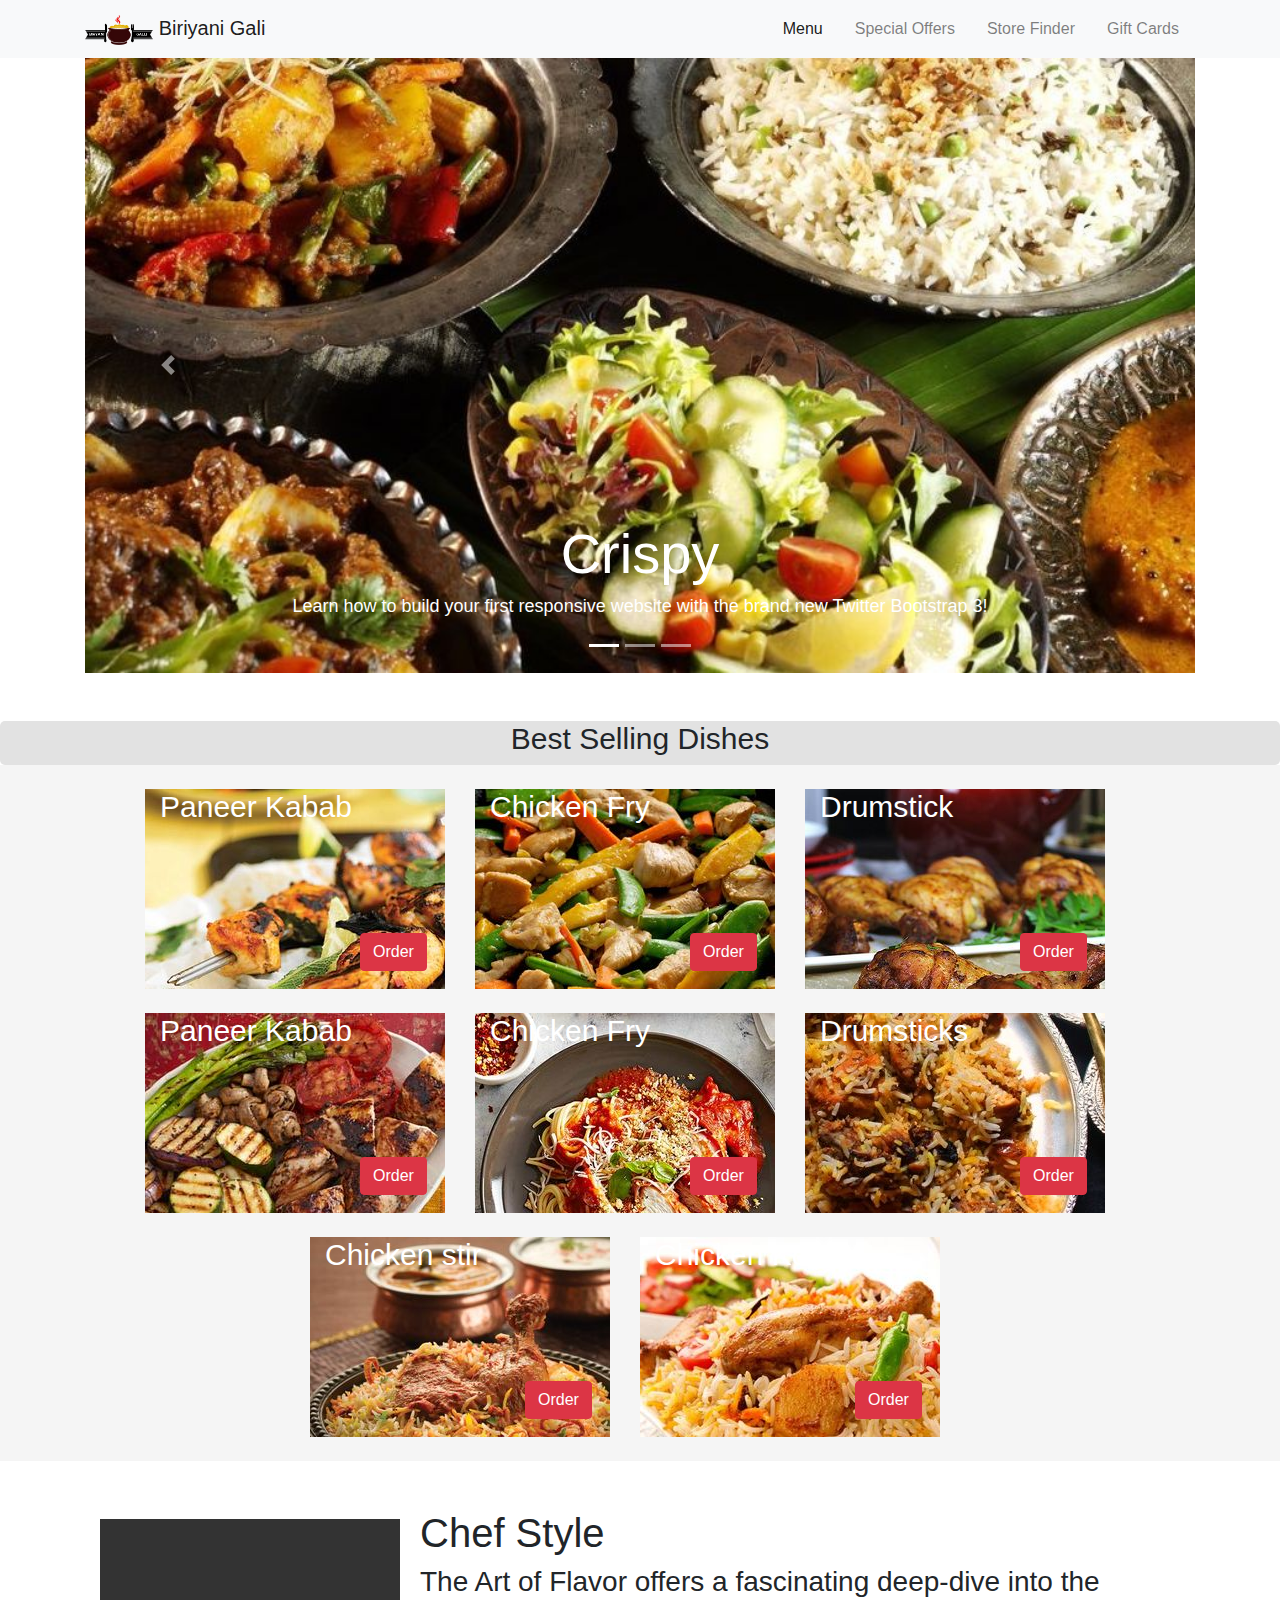
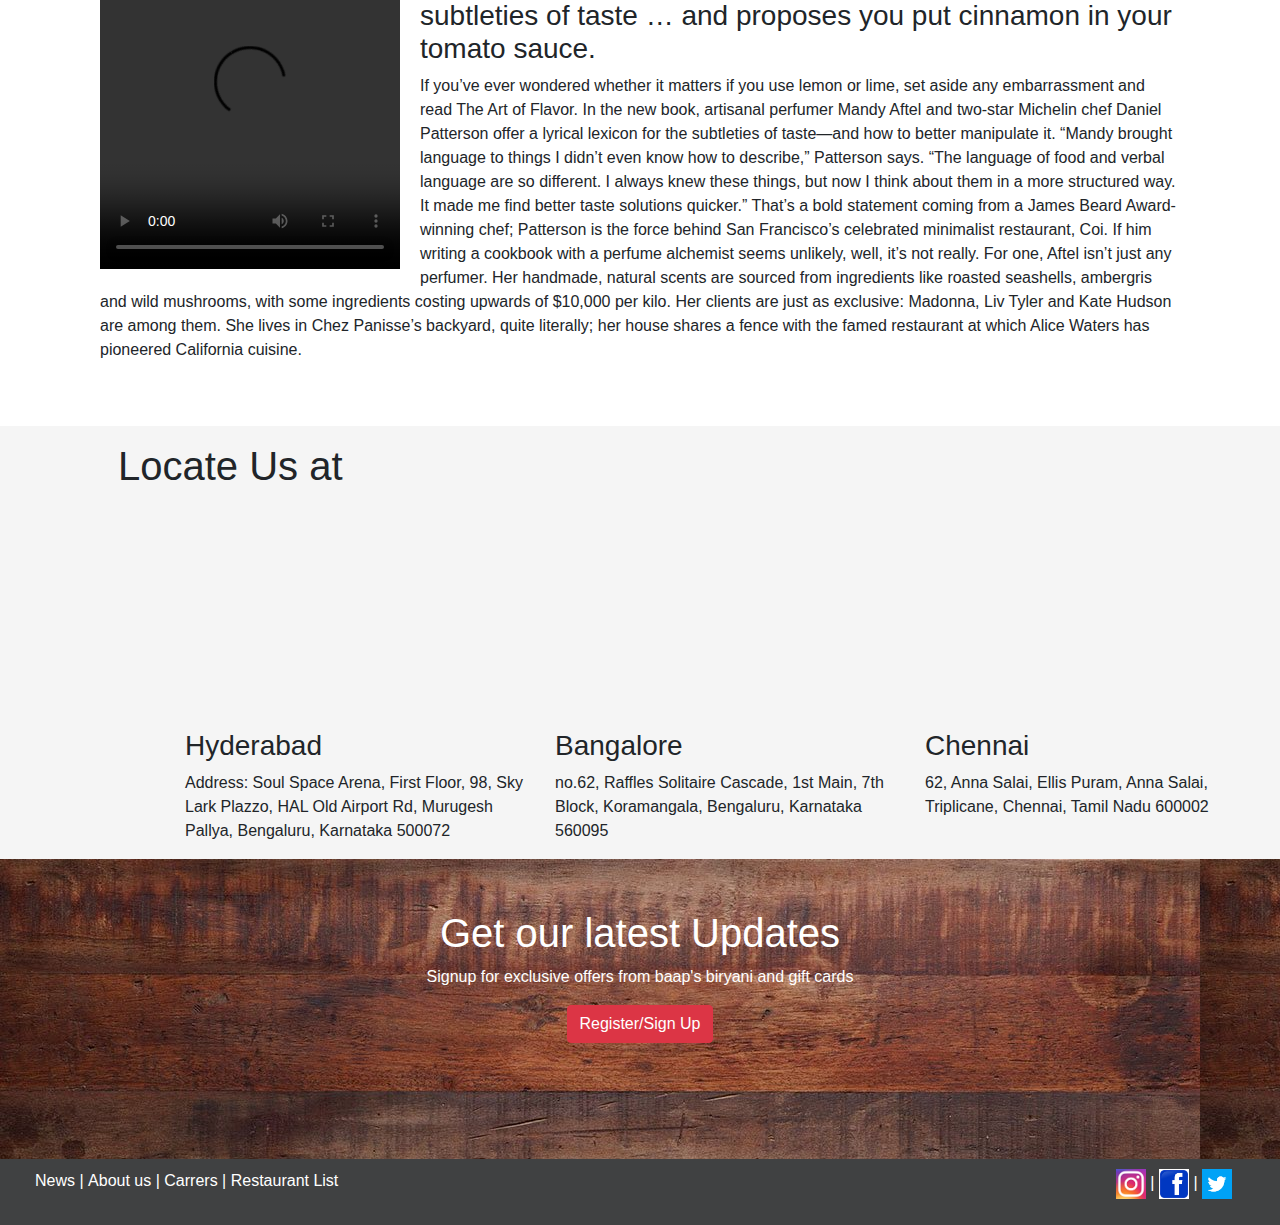
==== index.html @ 0a78ef5e "front-page-developed" ====
<!DOCTYPE html>
<html lang="en">

<head>
  <meta charset="UTF-8">
  <meta name="viewport" content="width=device-width, initial-scale=1.0">
  <meta http-equiv="X-UA-Compatible" content="ie=edge">
  <link rel="stylesheet" href="css/bootstrap.min.css">
  <link rel="stylesheet" href="css/style.css">

  <script src="JQuery/jquery-3.3.1.js"></script>
  <script src="js/bootstrap.min.js"></script>
  <script src="https://cdnjs.cloudflare.com/ajax/libs/popper.js/1.14.3/umd/popper.min.js" integrity="sha384-ZMP7rVo3mIykV+2+9J3UJ46jBk0WLaUAdn689aCwoqbBJiSnjAK/l8WvCWPIPm49"
    crossorigin="anonymous"></script>
  <title>Document</title>
</head>

<body>

  <nav class="navbar sticky-top bg-light navbar-expand-sm navbar-light ">
    <div class="container">

      <a href="/" class="navbar-brand">
        <img src="images/biriyanilogo.png" style="height:30px;"> Biriyani Gali
      </a>
      <button class="navbar-toggler" data-toggle="collapse" data-target="#navbarNav">
        <span class="navbar-toggler-icon"></span>
      </button>
      <div class="collapse navbar-collapse justify-content-end" id="navbarNav">
        <ul class="navbar-nav">
          <li class="nav-item mx-2">
            <a class="nav-link active" href="html/menu.html">Menu</a>
          </li>
          <li class="nav-item mx-2">
            <a class="nav-link" href="#">Special Offers</a>
          </li>
          <li class="nav-item mx-2">
            <a class="nav-link" href="#">Store Finder</a>
          </li>
          <li class="nav-item mx-2">
            <a class="nav-link" href="#">Gift Cards</a>
          </li>
        </ul>
      </div>
    </div>
  </nav>
  <div class="carousel slide container text-center" id="myCarousel" data-ride="carousel">

    <!-- Indicators -->
    <ol class="carousel-indicators">
      <li class="active" data-slide-to="0" data-target="#myCarousel"></li>
      <li data-slide-to="1" data-target="#myCarousel"></li>
      <li data-slide-to="2" data-target="#myCarousel"></li>
    </ol>

    <!-- Wrapper for slides -->
    <div class="carousel-inner">
      <div class="carousel-item active" id="slide1">
        <img src="images/900x500/sidedish (1).jpeg" style="margin:auto;width:100%" />
        <div class="carousel-caption">
          <h4 class="display-4">Crispy</h4>
          <p class="display-4">Learn how to build your first responsive website with the brand new Twitter Bootstrap 3!</p>
        </div>
        <!-- end carousel-caption-->
      </div>
      <!-- end item -->
      <div class="carousel-item" id="slide2">
        <img src="images/900x500/slide3.jpeg" style="margin:auto;width:100%" />
        <div class="carousel-caption">

          <h4 class="display-4">Juicy</h4>
          <p class="display-4">PSD to HTML5 &amp; CSS3 is a popular Udemy course that has helped thousands of aspiring web designers launch their
            web design career.</p>
        </div>
        <!-- end carousel-caption-->
      </div>
      <!-- end item -->

      <div class="carousel-item" id="slide3">
        <img src="images/900x500/taliNorth.jpeg" style="margin:auto;width:100%" />
        <div class="carousel-caption">

          <h4 class="display-4">Tasty</h4>
          <p class="display-4">Learn how to buy a perfect domain name and hosting package, and get your website live on the web with ease.</p>
        </div>
        <!-- end carousel-caption-->
      </div>

      <!-- end item -->
      <a class="carousel-control-prev" href="#myCarousel" data-slide="prev">
        <span class="carousel-control-prev-icon"></span>
      </a>
      <a class="carousel-control-next" href="#myCarousel" data-slide="next">
        <span class="carousel-control-next-icon"></span>
      </a>
    </div>
  </div>
  <!--END OF CAROUSEL-->
  <div class="row justify-content-center mt-lg-5 mt-md-5" style="border-radius:5px;" id="bestsellers">
    <h1 class="display-4">
      <strong>Best Selling Dishes</strong>
    </h1>
  </div>
  <div id="cookingplate">


    <div class="row justify-content-center" id="bestDishes">
      <div class="col-lg-3 col-md-3  mt-lg-4" id="bestdish1">
        <h2 class="display-4">
          <strong>Paneer Kabab</strong>
        </h2>
        <button class="btn btn-danger">Order</button>
      </div>
      <div class="col-lg-3 col-md-3 col-sm-12 mt-lg-4" id="bestdish2">
        <!-- <img src="images/kabab.jpg" style="height:300px;width:300px;"> -->
        <h2 class="display-4">
          <strong>Chicken Fry</strong>
        </h2>
        <button class="btn btn-danger">Order</button>
      </div>
      <div class="col-lg-3 col-md-3 col-sm-12 mt-lg-4" id="bestdish3">
        <!-- <img src="images/kabab.jpg" style="height:300px;width:300px;"> -->
        <h2 class="display-4">
          <strong>Drumstick</strong>
        </h2>
        <button class="btn btn-danger">Order</button>
      </div>
    </div>
    <div class="row justify-content-center" id="bestDishes">

      <div class="col-lg-3 col-md-3 col-sm-12 mt-lg-4" id="bestdish4">
        <!-- <img src="images/kabab.jpg" style="height:300px;width:300px;"> -->
        <!-- <img src="images/kabab.jpg" style="height:300px;width:300px;"> -->
        <h2 class="display-4">
          <strong>Paneer Kabab</strong>
        </h2>
        <button class="btn btn-danger">Order</button>
      </div>
      <div class="col-lg-3 col-md-3 col-sm-12 mt-lg-4" id="bestdish5">
        <!-- <img src="images/kabab.jpg" style="height:300px;width:300px;"> -->
        <h2 class="display-4">
          <strong>Chicken Fry</strong>
        </h2>
        <button class="btn btn-danger">Order</button>
      </div>
      <div class="col-lg-3 col-md-3 col-sm-12 mt-lg-4" id="bestdish6">
        <!-- <img src="images/kabab.jpg" style="height:300px;width:300px;"> -->
        <h2 class="display-4">
          <strong>Drumsticks</strong>
        </h2>
        <button class="btn btn-danger">Order</button>
      </div>
    </div>

    <div class="row justify-content-center " id="bestDishes">
      <div class="col-lg-3  col-md-3 col-sm-12 mt-lg-4 mb-lg-4" id="bestdish7">
        <h2 class="display-4">
          <strong>Chicken stir</strong>
        </h2>
        <button class="btn btn-danger">Order</button>
      </div>

      <div class="col-lg-3 col-md-3 col-sm-12 mt-lg-4 mb-4" id="bestdish8">
        <h2 class="display-4">
          <strong>Chicken Kofty</strong>
        </h2>
        <button class="btn btn-danger">Order</button>
      </div>
    </div>
  </div>
  </div>
  </div>
  <!--End of Bestsellers-->

  <div class="container mt-5 mb-5">
    <div class="row" id="video">
      <div class="col-12">
        <div id="video">
          <video src="videos/BBQ with Franklin_ The Brisket.mp4" loop mute controls style="margin-top:10px;margin-right:20px;height:350px;float:left;position: relative;"
          />
        </div>
        <div class="text-left">
          <h1>Chef Style</h1>
          <h3>The Art of Flavor offers a fascinating deep-dive into the subtleties of taste … and proposes you put cinnamon in your tomato sauce.</h3>
          <p>If you’ve ever wondered whether it matters if you use lemon or lime, set aside any embarrassment and read The Art of Flavor. In the new book, artisanal perfumer Mandy Aftel and two-star Michelin chef Daniel Patterson offer a lyrical lexicon for the subtleties of taste—and how to better manipulate it.

              “Mandy brought language to things I didn’t even know how to describe,” Patterson says. “The language of food and verbal language are so different. I always knew these things, but now I think about them in a more structured way. It made me find better taste solutions quicker.”
              
              That’s a bold statement coming from a James Beard Award-winning chef; Patterson is the force behind San Francisco’s celebrated minimalist restaurant, Coi. If him writing a cookbook with a perfume alchemist seems unlikely, well, it’s not really.
              For one, Aftel isn’t just any perfumer. Her handmade, natural scents are sourced from ingredients like roasted seashells, ambergris and wild mushrooms, with some ingredients costing upwards of $10,000 per kilo. Her clients are just as exclusive: Madonna, Liv Tyler and Kate Hudson are among them. She lives in Chez Panisse’s backyard, quite literally; her house shares a fence with the famed restaurant at which Alice Waters has pioneered California cuisine.
            </p>
        </div>
      </div>
    </div>

  </div>
  <!-- End of Video element-->
  <div class="row pt-3" id="maps">
    <div class="container pl-5 mb-2">
      <h1>Locate Us at </h1>
    </div>
    <div class="mb-2 container">
      <div class="col-12">
        <div class="mapouter mb-2">
          <div class="gmap_canvas pl-2">
            <iframe height="200" width="100%" id="gmap_canvas" src="https://maps.google.com/maps?q=biryani%20house&t=&z=13&ie=UTF8&iwloc=&output=embed"
              frameborder="0" scrolling="no" marginheight="0" marginwidth="0"></iframe>
          </div>
          <style>
            .mapouter {
              /* text-align: right;
              height: 200px;
              width: 200px; */
            }

            .gmap_canvas {
              overflow: hidden;
              background: none !important;
              /* height: 300px;
              width: 300px; */
            }
          </style>

        </div>

      </div>
    </div>
  </div>
  <div class="row" id="address">
    <div class="col-lg-4 col-md-4 col-sm-12">
      <h3>Hyderabad</h3>
      <p>Address: Soul Space Arena, First Floor, 98, Sky Lark Plazzo, HAL Old Airport Rd, Murugesh Pallya, Bengaluru, Karnataka
        500072
      </p>
    </div>
    <div class="col-lg-4 col-md-4 col-sm-12">
      <h3>Bangalore</h3>
      <p>no.62, Raffles Solitaire Cascade, 1st Main, 7th Block, Koramangala, Bengaluru, Karnataka 560095
      </p>
    </div>
    <div class="col-lg-4 col-md-4 col-sm-12">
      <h3>Chennai</h3>
      <p>62, Anna Salai, Ellis Puram, Anna Salai, Triplicane, Chennai, Tamil Nadu 600002
      </p>
    </div>
  </div>
  <!--End of maps-->
  <div class="row">
    <div class="col-sm-12 text-center" id="signup">
      <h1>Get our latest Updates</h1>
      <p>Signup for exclusive offers from baap's biryani and gift cards</p>
      <button class="btn btn-danger">Register/Sign Up</button>
    </div>
  </div>
  <div class="footer" id="footer">
    <div class="row">
      <div class="col-6">
        <ul id="list">
          <li>News</li>
          <li>About us</li>
          <li>Carrers</li>
          <li>Restaurant List</li>
        </ul>
      </div>
      <div class="col-6 text-right pr-5">
        <ul id="list-icon">
          <li>

            <a href="#">
              <img src="images/instaicon.jpg" style="width:30px;height:30px;" />
            </a>
          </li>
          <li>

            <a href="#">
              <img src="images/fbicon.png" style="width:30px;height:30px;" />
            </a>
          </li>
          <li>

            <a href="#">
              <img src="images/twittericon.png" style="width:30px;height:30px;" />
            </a>
          </li>
        </ul>
      </div>
    </div>
  </div>

</body>

</html>
---- css/style.css ----
#searchInput{
    width: 200px;
}
.body{
    margin: 0px;
}
.nav{
    height:100px;
}
#maps{
    background-color: whitesmoke;
}
#bestdish1,#bestdish2,#bestdish3,#bestdish4,#bestdish5,#bestdish6,#bestdish7,#bestdish8{
    width:200px;
    height:200px;
    background-repeat: no-repeat;
    color: white;
    margin-right:10px;
    /* margin-top:40px; */
    min-width:200px;
}

#slide1 p, #slide2 p, #slide3 p{
    font-size:18px;
}
#bestdish1{
background-image: url(../images/300x300/kabab.jpeg);
}
#bestdish2{
    background-image: url(../images/300x300/chickenstri.jpeg);
}
#bestdish3{
    background-image: url(../images/300x300/drumsticks.jpeg);
  
}
#bestdish4{
    background-image: url(../images/300x300/kraftrecipe.jpeg);
    
    
}
#bestdish5{
   background-image: url(../images/300x300/chickenpiece.jpeg);
  
}
#bestdish6{
    background-image: url(../images/300x300/chickendum.jpeg);
}
#bestdish7{
    background-image: url(../images/300x300/chickenmughulai.jpeg);
}
#bestdish8{
    background-image: url(../images/300x300/biryani.jpeg);
}
#cookingplate{
    /* background-image: url(../images/cookingplate.jpg); */
background-color: whitesmoke;
}
#cookingplate h2{
    font-size: 30px;
    
}
#cookingplate button{
    margin-top:100px;
    margin-left:200px;
}
/* .navbar{
    background-image:url(../images/Darkwoodbg.jpg);
} */
#bestsellers{
    background:rgb(226, 226, 226);
    /* background-image:url(../images/Darkwoodbg.jpg); */
}
#bestsellers h1{

    font-size: 30px;
}
.row{
    margin-right:0px;
    margin-left:0px;
}
#signup{
    background-image: url(../images/Darkwoodbg.jpg);
    min-height: 300px;
    padding: 50px 0;
    color: white;
}
#footer{
    background: rgb(64, 65, 66);
}
#footer ul{
    
    padding: 10px 0;
    
}
#footer ul li{
    
    display: inline;
    color: white;
}
#footer ul li:nth-child(1){
     margin-left: 20px; 
   
}

#footer ul li:after{
    content: "   |";
}
#footer ul li:last-child:after{
    content: "";
}

#footer-icons ul li{
    display:inline;
}
#address{
    padding-left: 170px;
    background-color: whitesmoke;
    
}
@media (max-width: 768px){
    #cookingplate button{
        margin-top:100px;
        margin-left:100px;
    }
    #cookingplate h2{
        font-size: 20px;
    }
    #bestdish1,#bestdish2,#bestdish3,#bestdish4,#bestdish5,#bestdish6,#bestdish7,#bestdish8{
        margin-bottom:10px;
    }
    #address{
        padding-left: 50px;
        background-color: whitesmoke;       
    }   
}    
@media(max-width: 320px)
{
   video{
       width: 280px;
       
       margin-right:0px;
   }
   #maps{
       margin-left: -20px;
   }
   #video{
    margin-left:-10px;
   } 
   #address{
       margin-left:-20px;
   }
   #address{
    padding-left: 30px;
    background-color: whitesmoke;       
    } 
    #myCarousel h4
    {
        font-size: 20px;
    } 
    #myCarousel p{
        font-size:10px;
    }
   #bestsellers{
       margin-top:10px;   
   }
   #bestsellers h1{
       font-size: 25px;
   }
   #bestdish1{
       margin-top:10px;
   }   
 #bestdish1,#bestdish2,#bestdish3,#bestdish4,#bestdish5,#bestdish6,#bestdish7,#bestdish8{
     width:100%;
 }
 #cookingplate button{
    margin-top:120px;
    margin-left:200px;
}

h4{
    font-size:15px;
}
h2{
    font-size:20px;
}
h1{
    font-size: 25px;
}
p{
    font-size:10px;
}
 #signup h1,#singup p{
     margin-top:50px;
 } 
 .footer ul li{
    font-size: 10px;
}
#list-icon li a img{
    height:10px;
    width:10px;
}
}

/* }
@media (min-width: 400px){
    #bestdish1,#bestdish2,#bestdish3,#bestdish4,#bestdish5{
   
        margin:0px auto;
        height:250px;
    
        color: white;
        min-width:300px;
        padding:0;
    }
    #bestdish1{
        background-image: url(../images/300x300/kabab.jpeg);
        background-size: cover;    
    }
        #bestdish2{
            background-image: url(../images/300x300/chickenstri.jpeg);
            background-repeat: no-repeat;
            background-size: 100%;
        }
        #bestdish3{
            background-image: url(../images/300x300/drumsticks.jpeg);
            background-size: 100%;
        }
        #bestdish4{
            background-image: url(../images/300x300/kraftrecipe.jpeg);
            background-size: 100%;
            text-align:left;            
        }
        #bestdish5{
           background-image: url(../images/300x300/chickenpiece.jpeg);
           background-size: 100%;
           text-align:left;
        }
}
@media(min-width:200px){
    .carousel-caption h4{
        font-size: 20px;
    }
    .carousel-caption p{
        font-size: 10px;
    }
    #cookingplate h2{
        font-size: 30px;
    }

    
}
@media(min-width: 700px){
    
    #bestdish1,#bestdish2,#bestdish3,#bestdish4,#bestdish5{
   
        margin:0px auto;
        height:250px;
  
        color: white;
        width: 700px;
        min-width:300px;
    }
    #bestdish1{
        background-image: url(../images/550x300/kabab.jpeg);
        background-size: 100%;    
    }
        #bestdish2{
            background-image: url(../images/550x300/chickenstri.jpeg);
            background-repeat: no-repeat;
            background-size: 100%;
        }
        #bestdish3{
            background-image: url(../images/550x300/drumsticks.jpeg);
            background-size: 100%;
        }
        #bestdish4{
            background-image: url(../images/550x300/kraftrecipe.jpeg);
            background-size: 100%;
            
        }
        #bestdish5{
           background-image: url(../images/550x300/chickenpiece.jpeg);
           background-size: 100%;
        }
        .carousel-caption h4{
            font-size: 70px;
        }
        .carousel-caption p{
            font-size: 30px;
        }
        #cookingplate h2{
            font-size: 50px;
        }
    }
@media (min-width:900px){
    
    #bestdish1,#bestdish2,#bestdish3,#bestdish4,#bestdish5{
 
        margin:0px auto;
        height:250px;
 
        color: white;
        width: 300px;
        min-width:300px;
    }
    #bestdish1{
        background-image: url(../images/300x300/kabab.jpeg);
        
    }
        #bestdish2{
            background-image: url(../images/300x300/chickenstri.jpeg);
            background-repeat: no-repeat;
        }
        #bestdish3{
            background-image: url(../images/300x300/drumsticks.jpeg);
        }
        #bestdish4{
            background-image: url(../images/300x300/kraftrecipe.jpeg);
            border-radius: 25px;  
        }
        #bestdish5{
           background-image: url(../images/300x300/chickenpiece.jpeg);
           
        }
        #cookingplate h2{
            font-size: 60px;
        }
} */
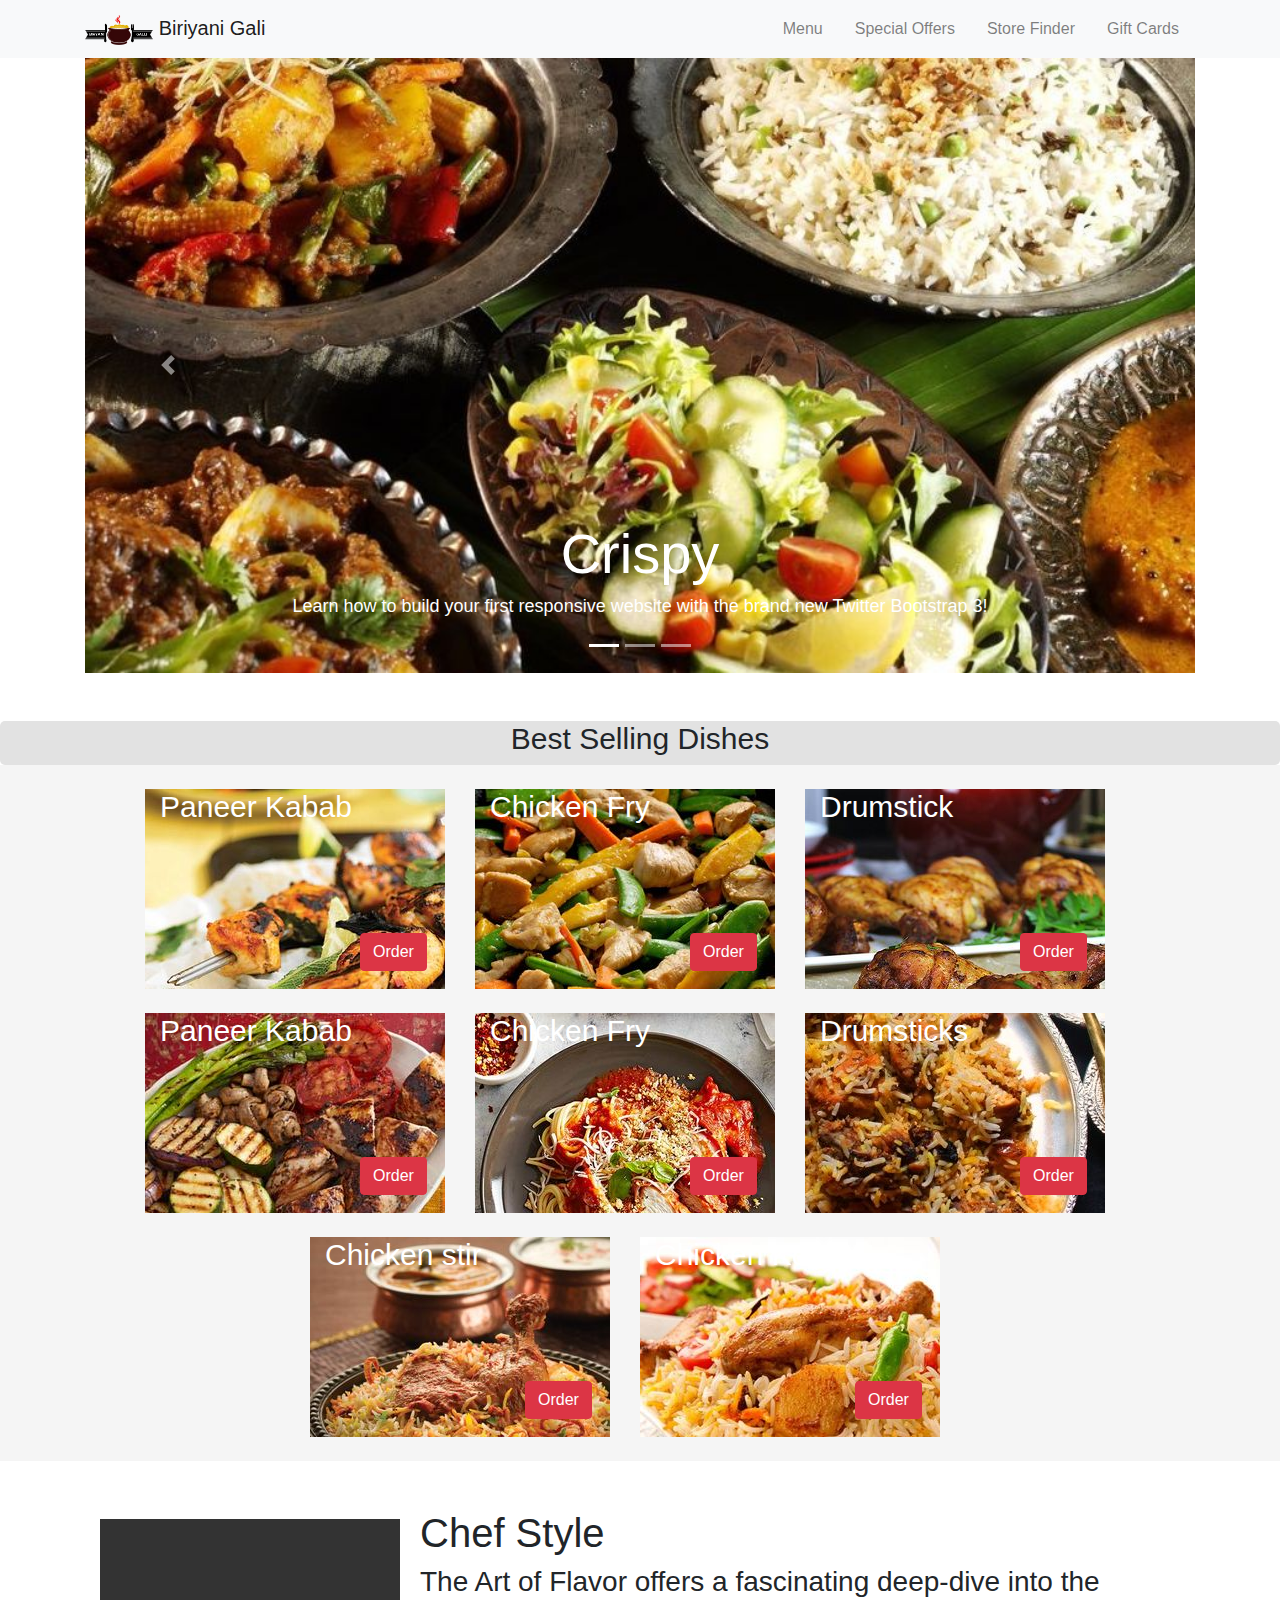
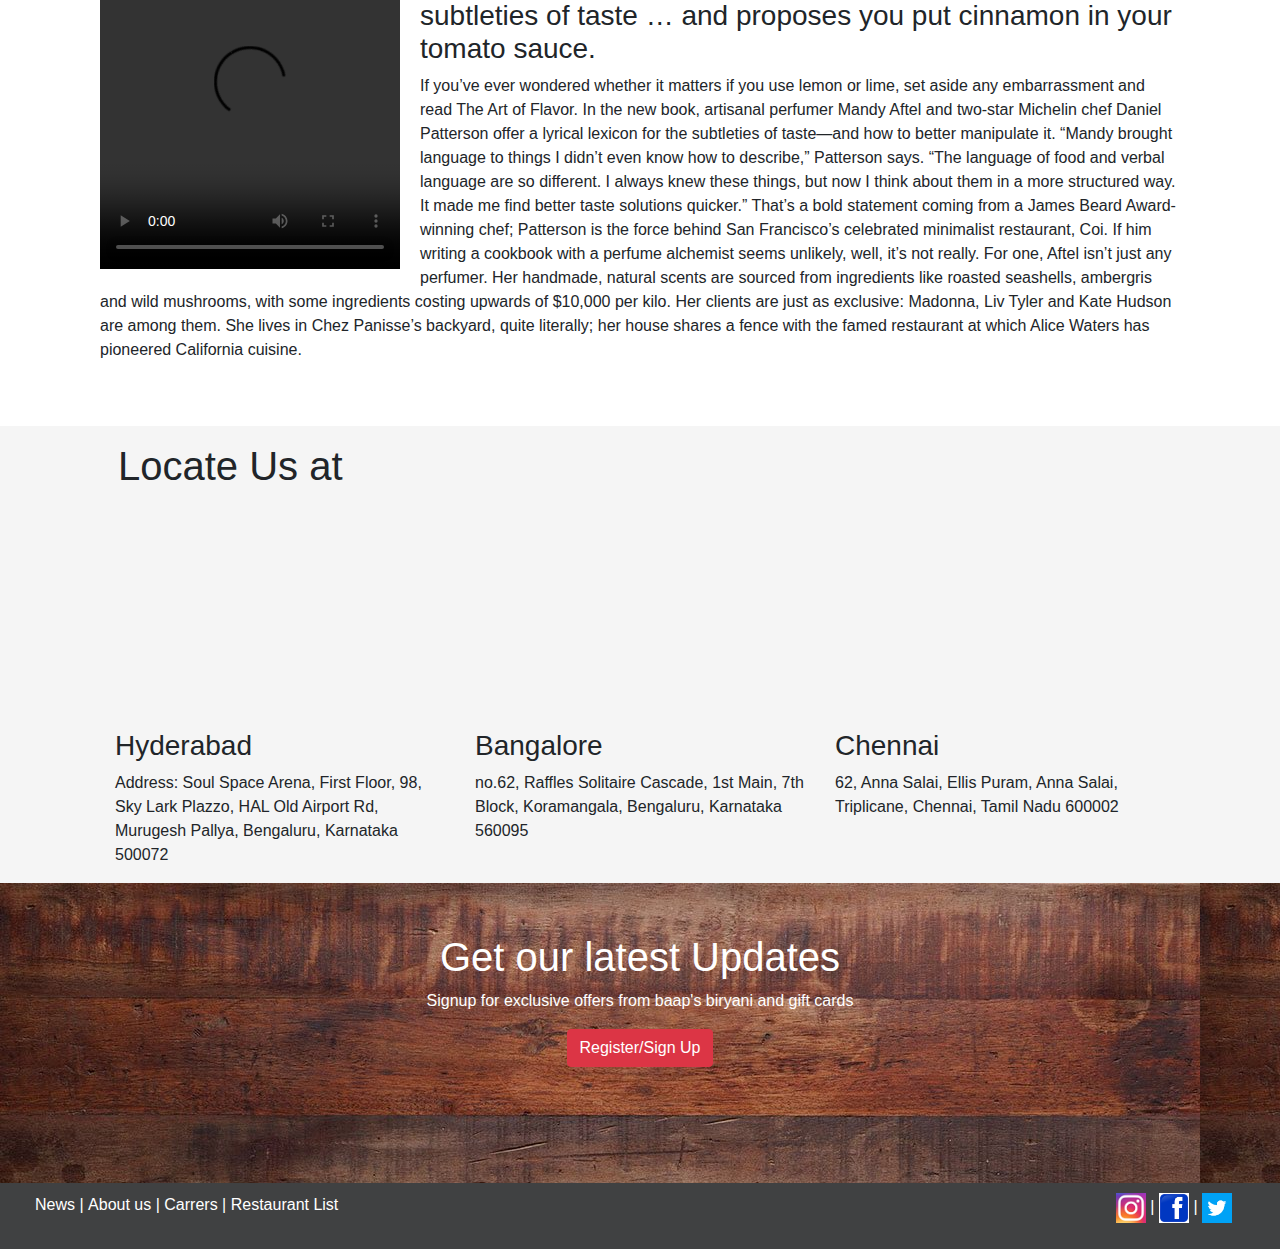
==== commit 13982ef3: "Added dialog boxes" ====
--- a/index.html
+++ b/index.html
@@ -29,7 +29,7 @@
       <div class="collapse navbar-collapse justify-content-end" id="navbarNav">
         <ul class="navbar-nav">
           <li class="nav-item mx-2">
-            <a class="nav-link active" href="html/menu.html">Menu</a>
+            <a class="nav-link" href="html/menu.html">Menu</a>
           </li>
           <li class="nav-item mx-2">
             <a class="nav-link" href="#">Special Offers</a>
@@ -109,21 +109,21 @@
         <h2 class="display-4">
           <strong>Paneer Kabab</strong>
         </h2>
-        <button class="btn btn-danger">Order</button>
+        <button data-toggle="modal" data-target="#order" class="btn btn-danger">Order</button>
       </div>
       <div class="col-lg-3 col-md-3 col-sm-12 mt-lg-4" id="bestdish2">
         <!-- <img src="images/kabab.jpg" style="height:300px;width:300px;"> -->
         <h2 class="display-4">
           <strong>Chicken Fry</strong>
         </h2>
-        <button class="btn btn-danger">Order</button>
+        <button data-toggle="modal" data-target="#order" class="btn btn-danger">Order</button>
       </div>
       <div class="col-lg-3 col-md-3 col-sm-12 mt-lg-4" id="bestdish3">
         <!-- <img src="images/kabab.jpg" style="height:300px;width:300px;"> -->
         <h2 class="display-4">
           <strong>Drumstick</strong>
         </h2>
-        <button class="btn btn-danger">Order</button>
+        <button data-toggle="modal" data-target="#order" class="btn btn-danger">Order</button>
       </div>
     </div>
     <div class="row justify-content-center" id="bestDishes">
@@ -134,21 +134,21 @@
         <h2 class="display-4">
           <strong>Paneer Kabab</strong>
         </h2>
-        <button class="btn btn-danger">Order</button>
+        <button data-toggle="modal" data-target="#order" class="btn btn-danger">Order</button>
       </div>
       <div class="col-lg-3 col-md-3 col-sm-12 mt-lg-4" id="bestdish5">
         <!-- <img src="images/kabab.jpg" style="height:300px;width:300px;"> -->
         <h2 class="display-4">
           <strong>Chicken Fry</strong>
         </h2>
-        <button class="btn btn-danger">Order</button>
+        <button data-toggle="modal" data-target="#order" class="btn btn-danger">Order</button>
       </div>
       <div class="col-lg-3 col-md-3 col-sm-12 mt-lg-4" id="bestdish6">
         <!-- <img src="images/kabab.jpg" style="height:300px;width:300px;"> -->
         <h2 class="display-4">
           <strong>Drumsticks</strong>
         </h2>
-        <button class="btn btn-danger">Order</button>
+        <button data-toggle="modal" data-target="#order" class="btn btn-danger">Order</button>
       </div>
     </div>
 
@@ -157,21 +157,84 @@
         <h2 class="display-4">
           <strong>Chicken stir</strong>
         </h2>
-        <button class="btn btn-danger">Order</button>
+        <button data-toggle="modal" data-target="#order" class="btn btn-danger">Order</button>
       </div>
 
       <div class="col-lg-3 col-md-3 col-sm-12 mt-lg-4 mb-4" id="bestdish8">
         <h2 class="display-4">
           <strong>Chicken Kofty</strong>
         </h2>
-        <button class="btn btn-danger">Order</button>
+        <button data-toggle="modal" data-target="#order" class="btn btn-danger">Order</button>
       </div>
     </div>
   </div>
   </div>
   </div>
   <!--End of Bestsellers-->
-
+  <div class="modal" id="order">
+    <div class="modal-dialog">
+      <div class="modal-content">
+
+        <div class="modal-header" style="background-color:whitesmoke">
+          <h4 class="modal-title">Order Online</h4>
+          <button class="close" type="button" data-dismiss="modal">&times;</button>
+        </div>
+        <div class="modal-body">
+          <form>
+            <div class="form-group">
+              <label for="firstname"> Name:</label>
+              <input type="text" class="form-control" id="firstname">
+            </div>
+            <div class="form-group">
+              <label for="email">E-mail</label>
+              <input type="email" class="form-control" id="email">
+            </div>
+            <div class="form-group">
+              <label for="contact">Contact</label>
+              <input type="text" class="form-control" id="contact">
+            </div>
+            <div class="form-group">
+              <label for="Address">Address</label>
+              <textarea class="form-control" rows="5" id="Address"></textarea>
+            </div>
+            <div class="form-group">
+              <label for="Item">Item</label>
+              <select class="form-control" id="item">
+                <option>Paneer Kabab</option>
+                <option>Chicken Drumsticks</option>
+                <option>Chicken Fry</option>
+                <option>Chicken Stir</option>
+                <option>Dum Biriyani</option>
+                <option>Chicken Moghulai</option>
+              </select>
+
+            </div>
+            <div class="form-group">
+              <label for="Quantity">Quantity</label>
+              <input type="number" class="form-control" id="Quantity">
+            </div>
+            <p>Payment shall be done through COD!!!</p>
+          </form>
+        </div>
+        <div class="modal-footer" style="background-color:whitesmoke">
+          <button type="button" class="btn btn-success" data-toggle="modal" data-target="#order-success-placed" data-dismiss="modal">place order</button>
+          <button type="button" class="btn btn-danger" data-dismiss="modal">cancel</button>
+        </div>
+      </div>
+    </div>
+  </div>
+  <div class="modal" id="order-success-placed">
+    <div class="modal-dialog">
+      <div class="modal-content">
+        <div class="modal-body">
+          <h3 class="display-4">Order Successfully Placed</h3>
+        </div>
+        <div class="modal-footer">
+          <button type="button" class="btn btn-danger" data-dismiss="modal">close</button>
+        </div>
+      </div>
+    </div>
+  </div>
   <div class="container mt-5 mb-5">
     <div class="row" id="video">
       <div class="col-12">
@@ -181,14 +244,21 @@
         </div>
         <div class="text-left">
           <h1>Chef Style</h1>
-          <h3>The Art of Flavor offers a fascinating deep-dive into the subtleties of taste … and proposes you put cinnamon in your tomato sauce.</h3>
-          <p>If you’ve ever wondered whether it matters if you use lemon or lime, set aside any embarrassment and read The Art of Flavor. In the new book, artisanal perfumer Mandy Aftel and two-star Michelin chef Daniel Patterson offer a lyrical lexicon for the subtleties of taste—and how to better manipulate it.
-
-              “Mandy brought language to things I didn’t even know how to describe,” Patterson says. “The language of food and verbal language are so different. I always knew these things, but now I think about them in a more structured way. It made me find better taste solutions quicker.”
-              
-              That’s a bold statement coming from a James Beard Award-winning chef; Patterson is the force behind San Francisco’s celebrated minimalist restaurant, Coi. If him writing a cookbook with a perfume alchemist seems unlikely, well, it’s not really.
-              For one, Aftel isn’t just any perfumer. Her handmade, natural scents are sourced from ingredients like roasted seashells, ambergris and wild mushrooms, with some ingredients costing upwards of $10,000 per kilo. Her clients are just as exclusive: Madonna, Liv Tyler and Kate Hudson are among them. She lives in Chez Panisse’s backyard, quite literally; her house shares a fence with the famed restaurant at which Alice Waters has pioneered California cuisine.
-            </p>
+          <h3>The Art of Flavor offers a fascinating deep-dive into the subtleties of taste … and proposes you put cinnamon in
+            your tomato sauce.</h3>
+          <p>If you’ve ever wondered whether it matters if you use lemon or lime, set aside any embarrassment and read The Art
+            of Flavor. In the new book, artisanal perfumer Mandy Aftel and two-star Michelin chef Daniel Patterson offer
+            a lyrical lexicon for the subtleties of taste—and how to better manipulate it. “Mandy brought language to things
+            I didn’t even know how to describe,” Patterson says. “The language of food and verbal language are so different.
+            I always knew these things, but now I think about them in a more structured way. It made me find better taste
+            solutions quicker.” That’s a bold statement coming from a James Beard Award-winning chef; Patterson is the force
+            behind San Francisco’s celebrated minimalist restaurant, Coi. If him writing a cookbook with a perfume alchemist
+            seems unlikely, well, it’s not really. For one, Aftel isn’t just any perfumer. Her handmade, natural scents are
+            sourced from ingredients like roasted seashells, ambergris and wild mushrooms, with some ingredients costing
+            upwards of $10,000 per kilo. Her clients are just as exclusive: Madonna, Liv Tyler and Kate Hudson are among
+            them. She lives in Chez Panisse’s backyard, quite literally; her house shares a fence with the famed restaurant
+            at which Alice Waters has pioneered California cuisine.
+          </p>
         </div>
       </div>
     </div>
@@ -249,7 +319,58 @@
     <div class="col-sm-12 text-center" id="signup">
       <h1>Get our latest Updates</h1>
       <p>Signup for exclusive offers from baap's biryani and gift cards</p>
-      <button class="btn btn-danger">Register/Sign Up</button>
+      <button data-toggle="modal" type="button" data-target="#register" class="btn btn-danger">Register/Sign Up</button>
+    </div>
+  </div>
+  <div class="modal" id="register">
+    <div class="modal-dialog">
+      <div class="modal-content">
+
+        <div class="modal-header" style="background-color:whitesmoke">
+          <h4 class="modal-title">Register</h4>
+          <button class="close" type="button" data-dismiss="modal">&times;</button>
+        </div>
+        <div class="modal-body">
+          <form>
+            <div class="form-group">
+              <label for="firstname">First Name:</label>
+              <input type="text" class="form-control" id="firstname">
+            </div>
+            <div class="form-group">
+              <label for="lastname">Last Name:</label>
+              <input type="text" class="form-control" id="lastname">
+            </div>
+            <div class="form-group">
+              <label for="email">E-mail</label>
+              <input type="email" class="form-control" id="email">
+            </div>
+            <div class="form-group">
+              <label for="contact">Contact</label>
+              <input type="text" class="form-control" id="contact">
+            </div>
+            <div class="form-group">
+              <label for="Address">Address</label>
+              <textarea class="form-control" rows="5" id="Address"></textarea>
+            </div>
+          </form>
+        </div>
+        <div class="modal-footer" style="background-color:whitesmoke">
+          <button type="button" data-toggle="modal" data-target="#register-success" data-dismiss="modal" class="btn btn-success">submit</button>
+          <button type="button" class="btn btn-danger" data-dismiss="modal">cancel</button>
+        </div>
+      </div>
+    </div>
+  </div>
+  <div class="modal" id="register-success">
+    <div class="modal-dialog">
+      <div class="modal-content">
+        <div class="modal-body">
+          <h4 class="display-4">Successfully Registered</h4>
+        </div>
+        <div class="modal-footer" style="background-color:whitesmoke">
+          <button class="btn btn-success" type="button" data-dismiss="modal">close</button>
+        </div>
+      </div>
     </div>
   </div>
   <div class="footer" id="footer">
--- a/css/style.css
+++ b/css/style.css
@@ -113,7 +113,8 @@
     display:inline;
 }
 #address{
-    padding-left: 170px;
+    padding-left: 100px;
+    padding-right: 100px;
     background-color: whitesmoke;
     
 }
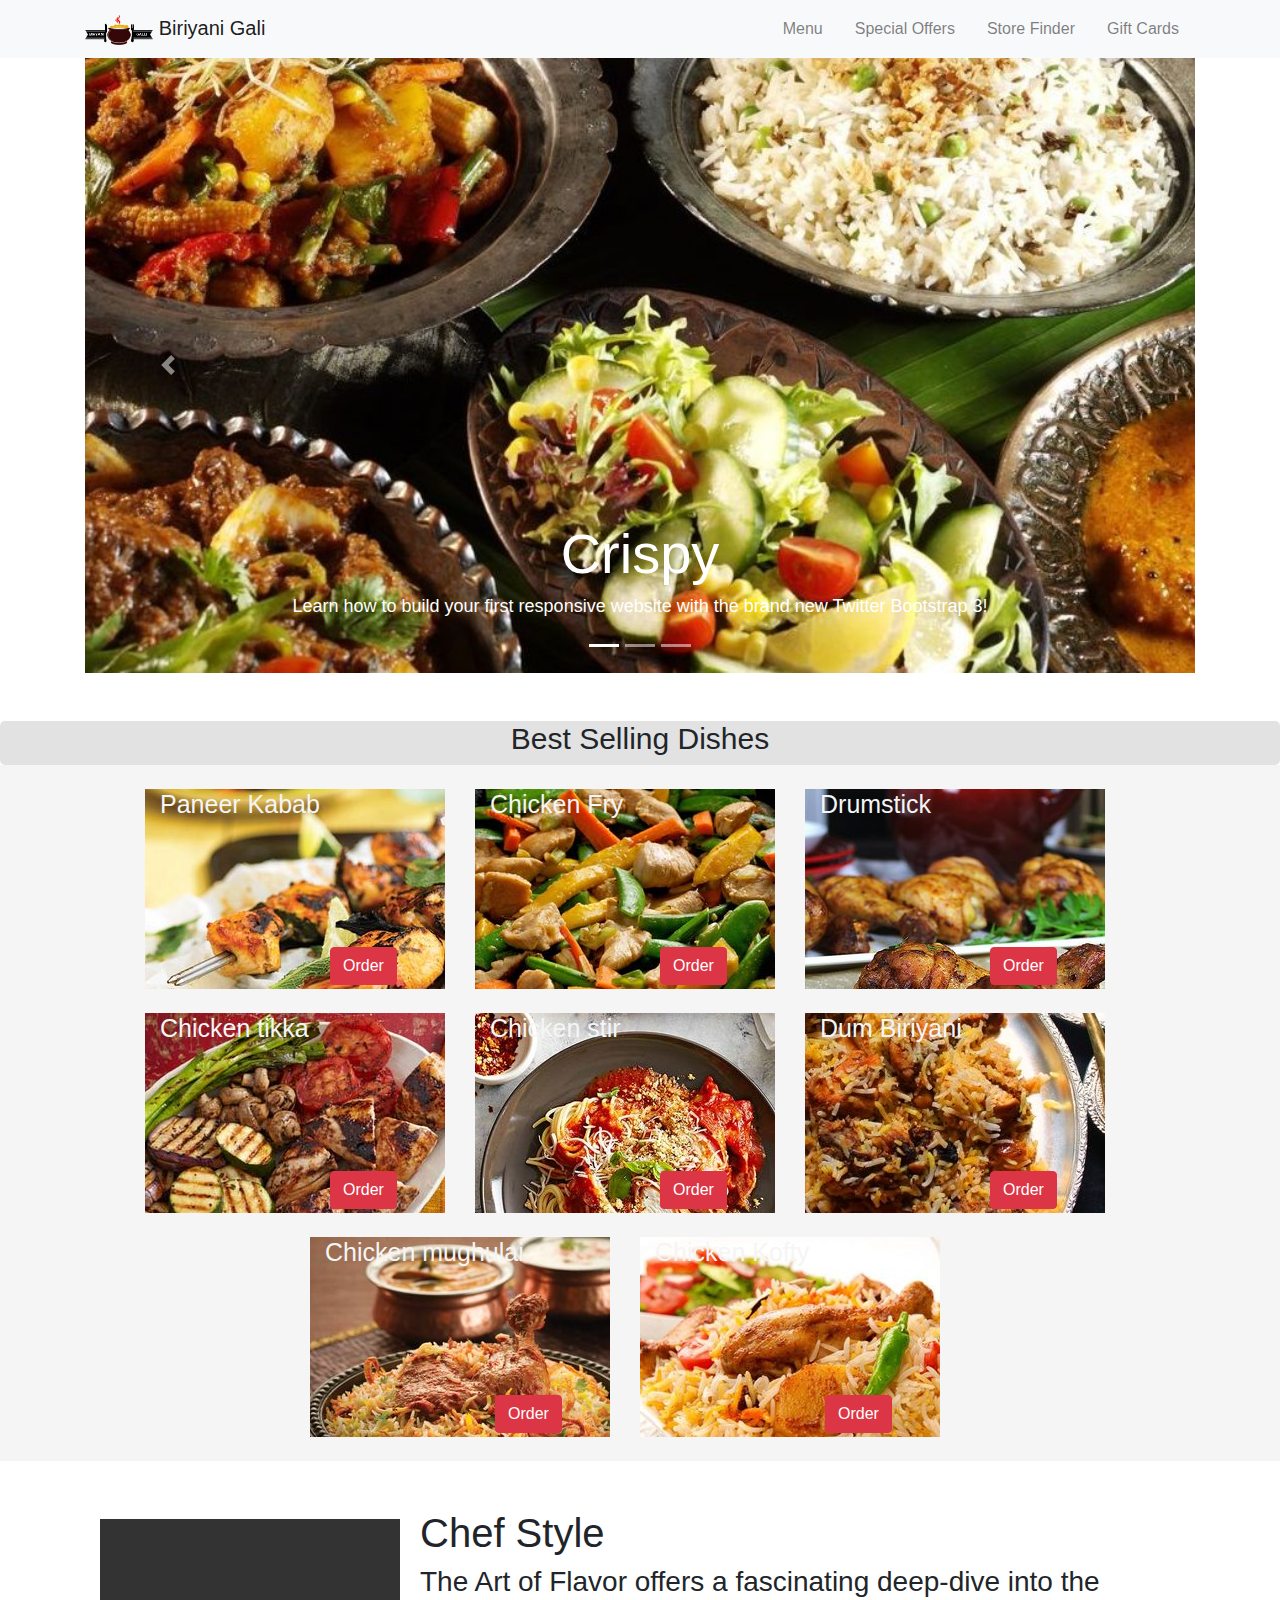
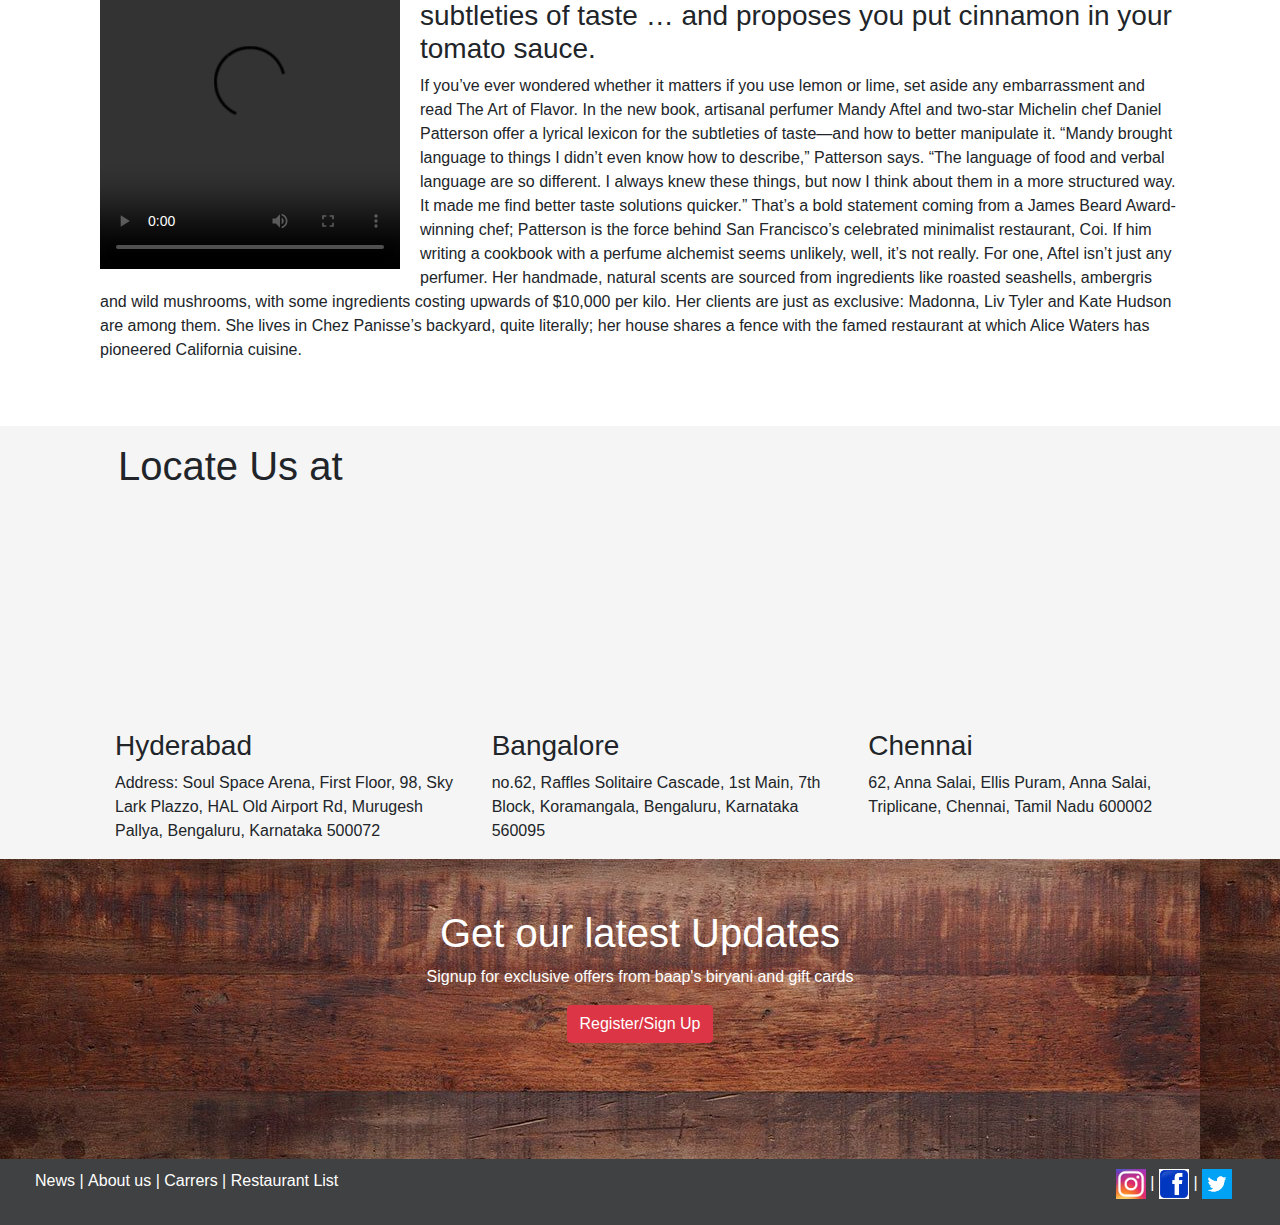
==== commit 4aa5e60d: "modified responsive" ====
--- a/index.html
+++ b/index.html
@@ -7,7 +7,6 @@
   <meta http-equiv="X-UA-Compatible" content="ie=edge">
   <link rel="stylesheet" href="css/bootstrap.min.css">
   <link rel="stylesheet" href="css/style.css">
-
   <script src="JQuery/jquery-3.3.1.js"></script>
   <script src="js/bootstrap.min.js"></script>
   <script src="https://cdnjs.cloudflare.com/ajax/libs/popper.js/1.14.3/umd/popper.min.js" integrity="sha384-ZMP7rVo3mIykV+2+9J3UJ46jBk0WLaUAdn689aCwoqbBJiSnjAK/l8WvCWPIPm49"
@@ -16,10 +15,8 @@
 </head>
 
 <body>
-
   <nav class="navbar sticky-top bg-light navbar-expand-sm navbar-light ">
     <div class="container">
-
       <a href="/" class="navbar-brand">
         <img src="images/biriyanilogo.png" style="height:30px;"> Biriyani Gali
       </a>
@@ -43,9 +40,8 @@
         </ul>
       </div>
     </div>
-  </nav>
+  </nav><!--End of Nav bar-->
   <div class="carousel slide container text-center" id="myCarousel" data-ride="carousel">
-
     <!-- Indicators -->
     <ol class="carousel-indicators">
       <li class="active" data-slide-to="0" data-target="#myCarousel"></li>
@@ -67,7 +63,6 @@
       <div class="carousel-item" id="slide2">
         <img src="images/900x500/slide3.jpeg" style="margin:auto;width:100%" />
         <div class="carousel-caption">
-
           <h4 class="display-4">Juicy</h4>
           <p class="display-4">PSD to HTML5 &amp; CSS3 is a popular Udemy course that has helped thousands of aspiring web designers launch their
             web design career.</p>
@@ -79,7 +74,6 @@
       <div class="carousel-item" id="slide3">
         <img src="images/900x500/taliNorth.jpeg" style="margin:auto;width:100%" />
         <div class="carousel-caption">
-
           <h4 class="display-4">Tasty</h4>
           <p class="display-4">Learn how to buy a perfect domain name and hosting package, and get your website live on the web with ease.</p>
         </div>
@@ -102,8 +96,6 @@
     </h1>
   </div>
   <div id="cookingplate">
-
-
     <div class="row justify-content-center" id="bestDishes">
       <div class="col-lg-3 col-md-3  mt-lg-4" id="bestdish1">
         <h2 class="display-4">
@@ -112,14 +104,13 @@
         <button data-toggle="modal" data-target="#order" class="btn btn-danger">Order</button>
       </div>
       <div class="col-lg-3 col-md-3 col-sm-12 mt-lg-4" id="bestdish2">
-        <!-- <img src="images/kabab.jpg" style="height:300px;width:300px;"> -->
         <h2 class="display-4">
           <strong>Chicken Fry</strong>
         </h2>
         <button data-toggle="modal" data-target="#order" class="btn btn-danger">Order</button>
       </div>
       <div class="col-lg-3 col-md-3 col-sm-12 mt-lg-4" id="bestdish3">
-        <!-- <img src="images/kabab.jpg" style="height:300px;width:300px;"> -->
+    
         <h2 class="display-4">
           <strong>Drumstick</strong>
         </h2>
@@ -129,33 +120,30 @@
     <div class="row justify-content-center" id="bestDishes">
 
       <div class="col-lg-3 col-md-3 col-sm-12 mt-lg-4" id="bestdish4">
-        <!-- <img src="images/kabab.jpg" style="height:300px;width:300px;"> -->
-        <!-- <img src="images/kabab.jpg" style="height:300px;width:300px;"> -->
-        <h2 class="display-4">
-          <strong>Paneer Kabab</strong>
+        <h2 class="display-4">
+          <strong>Chicken tikka</strong>
         </h2>
         <button data-toggle="modal" data-target="#order" class="btn btn-danger">Order</button>
       </div>
       <div class="col-lg-3 col-md-3 col-sm-12 mt-lg-4" id="bestdish5">
-        <!-- <img src="images/kabab.jpg" style="height:300px;width:300px;"> -->
-        <h2 class="display-4">
-          <strong>Chicken Fry</strong>
+    
+        <h2 class="display-4">
+          <strong>Chicken stir</strong>
         </h2>
         <button data-toggle="modal" data-target="#order" class="btn btn-danger">Order</button>
       </div>
       <div class="col-lg-3 col-md-3 col-sm-12 mt-lg-4" id="bestdish6">
-        <!-- <img src="images/kabab.jpg" style="height:300px;width:300px;"> -->
-        <h2 class="display-4">
-          <strong>Drumsticks</strong>
-        </h2>
-        <button data-toggle="modal" data-target="#order" class="btn btn-danger">Order</button>
-      </div>
-    </div>
-
+     
+        <h2 class="display-4">
+          <strong>Dum Biriyani</strong>
+        </h2>
+        <button data-toggle="modal" data-target="#order" class="btn btn-danger">Order</button>
+      </div>
+    </div>
     <div class="row justify-content-center " id="bestDishes">
       <div class="col-lg-3  col-md-3 col-sm-12 mt-lg-4 mb-lg-4" id="bestdish7">
         <h2 class="display-4">
-          <strong>Chicken stir</strong>
+          <strong>Chicken mughulai</strong>
         </h2>
         <button data-toggle="modal" data-target="#order" class="btn btn-danger">Order</button>
       </div>
@@ -174,7 +162,6 @@
   <div class="modal" id="order">
     <div class="modal-dialog">
       <div class="modal-content">
-
         <div class="modal-header" style="background-color:whitesmoke">
           <h4 class="modal-title">Order Online</h4>
           <button class="close" type="button" data-dismiss="modal">&times;</button>
@@ -222,7 +209,7 @@
         </div>
       </div>
     </div>
-  </div>
+  </div><!--End of Place order form-->
   <div class="modal" id="order-success-placed">
     <div class="modal-dialog">
       <div class="modal-content">
@@ -234,9 +221,9 @@
         </div>
       </div>
     </div>
-  </div>
+  </div><!--End of placing order success pop -up -->
   <div class="container mt-5 mb-5">
-    <div class="row" id="video">
+    <div class="row" id="video-sec">
       <div class="col-12">
         <div id="video">
           <video src="videos/BBQ with Franklin_ The Brisket.mp4" loop mute controls style="margin-top:10px;margin-right:20px;height:350px;float:left;position: relative;"
@@ -262,7 +249,6 @@
         </div>
       </div>
     </div>
-
   </div>
   <!-- End of Video element-->
   <div class="row pt-3" id="maps">
@@ -277,17 +263,9 @@
               frameborder="0" scrolling="no" marginheight="0" marginwidth="0"></iframe>
           </div>
           <style>
-            .mapouter {
-              /* text-align: right;
-              height: 200px;
-              width: 200px; */
-            }
-
             .gmap_canvas {
               overflow: hidden;
               background: none !important;
-              /* height: 300px;
-              width: 300px; */
             }
           </style>
 
@@ -295,7 +273,7 @@
 
       </div>
     </div>
-  </div>
+  </div><!--end of maps-->
   <div class="row" id="address">
     <div class="col-lg-4 col-md-4 col-sm-12">
       <h3>Hyderabad</h3>
@@ -321,7 +299,7 @@
       <p>Signup for exclusive offers from baap's biryani and gift cards</p>
       <button data-toggle="modal" type="button" data-target="#register" class="btn btn-danger">Register/Sign Up</button>
     </div>
-  </div>
+  </div><!--end of Register block-->
   <div class="modal" id="register">
     <div class="modal-dialog">
       <div class="modal-content">
@@ -360,8 +338,8 @@
         </div>
       </div>
     </div>
-  </div>
-  <div class="modal" id="register-success">
+  </div><!--end of register form-->
+  <section class="modal" id="register-success">
     <div class="modal-dialog">
       <div class="modal-content">
         <div class="modal-body">
@@ -372,8 +350,8 @@
         </div>
       </div>
     </div>
-  </div>
-  <div class="footer" id="footer">
+  </section><!--end of register success pop up-->
+  <section class="footer" id="footer">
     <div class="row">
       <div class="col-6">
         <ul id="list">
@@ -386,19 +364,16 @@
       <div class="col-6 text-right pr-5">
         <ul id="list-icon">
           <li>
-
             <a href="#">
               <img src="images/instaicon.jpg" style="width:30px;height:30px;" />
             </a>
           </li>
           <li>
-
             <a href="#">
               <img src="images/fbicon.png" style="width:30px;height:30px;" />
             </a>
           </li>
           <li>
-
             <a href="#">
               <img src="images/twittericon.png" style="width:30px;height:30px;" />
             </a>
@@ -406,7 +381,7 @@
         </ul>
       </div>
     </div>
-  </div>
+  </section><!--end of footer-->
 
 </body>
 
--- a/css/style.css
+++ b/css/style.css
@@ -14,9 +14,8 @@
     width:200px;
     height:200px;
     background-repeat: no-repeat;
-    color: white;
+    color: whitesmoke;
     margin-right:10px;
-    /* margin-top:40px; */
     min-width:200px;
 }
 
@@ -31,16 +30,12 @@
 }
 #bestdish3{
     background-image: url(../images/300x300/drumsticks.jpeg);
-  
 }
 #bestdish4{
     background-image: url(../images/300x300/kraftrecipe.jpeg);
-    
-    
 }
 #bestdish5{
    background-image: url(../images/300x300/chickenpiece.jpeg);
-  
 }
 #bestdish6{
     background-image: url(../images/300x300/chickendum.jpeg);
@@ -52,26 +47,19 @@
     background-image: url(../images/300x300/biryani.jpeg);
 }
 #cookingplate{
-    /* background-image: url(../images/cookingplate.jpg); */
 background-color: whitesmoke;
 }
 #cookingplate h2{
     font-size: 30px;
-    
 }
 #cookingplate button{
     margin-top:100px;
     margin-left:200px;
 }
-/* .navbar{
-    background-image:url(../images/Darkwoodbg.jpg);
-} */
 #bestsellers{
     background:rgb(226, 226, 226);
-    /* background-image:url(../images/Darkwoodbg.jpg); */
 }
 #bestsellers h1{
-
     font-size: 30px;
 }
 .row{
@@ -88,9 +76,7 @@
     background: rgb(64, 65, 66);
 }
 #footer ul{
-    
     padding: 10px 0;
-    
 }
 #footer ul li{
     
@@ -113,12 +99,12 @@
     display:inline;
 }
 #address{
-    padding-left: 100px;
-    padding-right: 100px;
+    padding-left: 170px;
+    padding-right: 155px;
     background-color: whitesmoke;
     
 }
-@media (max-width: 768px){
+@media (max-width: 770px){
     #cookingplate button{
         margin-top:100px;
         margin-left:100px;
@@ -134,11 +120,16 @@
         background-color: whitesmoke;       
     }   
 }    
-@media(max-width: 320px)
+@media(max-width: 400){
+    video{
+        width: 280px;
+        margin-right:0px;
+    }
+}
+@media(max-width: 470px)
 {
    video{
-       width: 280px;
-       
+       width: 320px;     
        margin-right:0px;
    }
    #maps{
@@ -190,7 +181,7 @@
 p{
     font-size:10px;
 }
- #signup h1,#singup p{
+#signup h1,#singup p{
      margin-top:50px;
  } 
  .footer ul li{
@@ -201,129 +192,22 @@
     width:10px;
 }
 }
-
-/* }
-@media (min-width: 400px){
-    #bestdish1,#bestdish2,#bestdish3,#bestdish4,#bestdish5{
-   
-        margin:0px auto;
-        height:250px;
-    
-        color: white;
-        min-width:300px;
-        padding:0;
-    }
-    #bestdish1{
-        background-image: url(../images/300x300/kabab.jpeg);
-        background-size: cover;    
-    }
-        #bestdish2{
-            background-image: url(../images/300x300/chickenstri.jpeg);
-            background-repeat: no-repeat;
-            background-size: 100%;
-        }
-        #bestdish3{
-            background-image: url(../images/300x300/drumsticks.jpeg);
-            background-size: 100%;
-        }
-        #bestdish4{
-            background-image: url(../images/300x300/kraftrecipe.jpeg);
-            background-size: 100%;
-            text-align:left;            
-        }
-        #bestdish5{
-           background-image: url(../images/300x300/chickenpiece.jpeg);
-           background-size: 100%;
-           text-align:left;
-        }
-}
-@media(min-width:200px){
-    .carousel-caption h4{
-        font-size: 20px;
-    }
-    .carousel-caption p{
-        font-size: 10px;
-    }
+@media(min-width: 1024px){
     #cookingplate h2{
-        font-size: 30px;
-    }
-
-    
-}
-@media(min-width: 700px){
-    
-    #bestdish1,#bestdish2,#bestdish3,#bestdish4,#bestdish5{
-   
-        margin:0px auto;
-        height:250px;
-  
-        color: white;
-        width: 700px;
-        min-width:300px;
-    }
-    #bestdish1{
-        background-image: url(../images/550x300/kabab.jpeg);
-        background-size: 100%;    
-    }
-        #bestdish2{
-            background-image: url(../images/550x300/chickenstri.jpeg);
-            background-repeat: no-repeat;
-            background-size: 100%;
-        }
-        #bestdish3{
-            background-image: url(../images/550x300/drumsticks.jpeg);
-            background-size: 100%;
-        }
-        #bestdish4{
-            background-image: url(../images/550x300/kraftrecipe.jpeg);
-            background-size: 100%;
-            
-        }
-        #bestdish5{
-           background-image: url(../images/550x300/chickenpiece.jpeg);
-           background-size: 100%;
-        }
-        .carousel-caption h4{
-            font-size: 70px;
-        }
-        .carousel-caption p{
-            font-size: 30px;
-        }
-        #cookingplate h2{
-            font-size: 50px;
-        }
-    }
-@media (min-width:900px){
-    
-    #bestdish1,#bestdish2,#bestdish3,#bestdish4,#bestdish5{
- 
-        margin:0px auto;
-        height:250px;
- 
-        color: white;
-        width: 300px;
-        min-width:300px;
-    }
-    #bestdish1{
-        background-image: url(../images/300x300/kabab.jpeg);
-        
-    }
-        #bestdish2{
-            background-image: url(../images/300x300/chickenstri.jpeg);
-            background-repeat: no-repeat;
-        }
-        #bestdish3{
-            background-image: url(../images/300x300/drumsticks.jpeg);
-        }
-        #bestdish4{
-            background-image: url(../images/300x300/kraftrecipe.jpeg);
-            border-radius: 25px;  
-        }
-        #bestdish5{
-           background-image: url(../images/300x300/chickenpiece.jpeg);
-           
-        }
-        #cookingplate h2{
-            font-size: 60px;
-        }
-} */
+        font-size: 25px;
+    }
+    #cookingplate button{
+        margin-top:120px;
+        margin-left:170px;
+    }   
+    #address{
+        padding-left: 100px;
+        padding-right:50px;
+    }   
+}
+@media(min-width: 1440px){
+    #address{
+        padding-left: 180px;
+        padding-right:150px;
+    }   
+}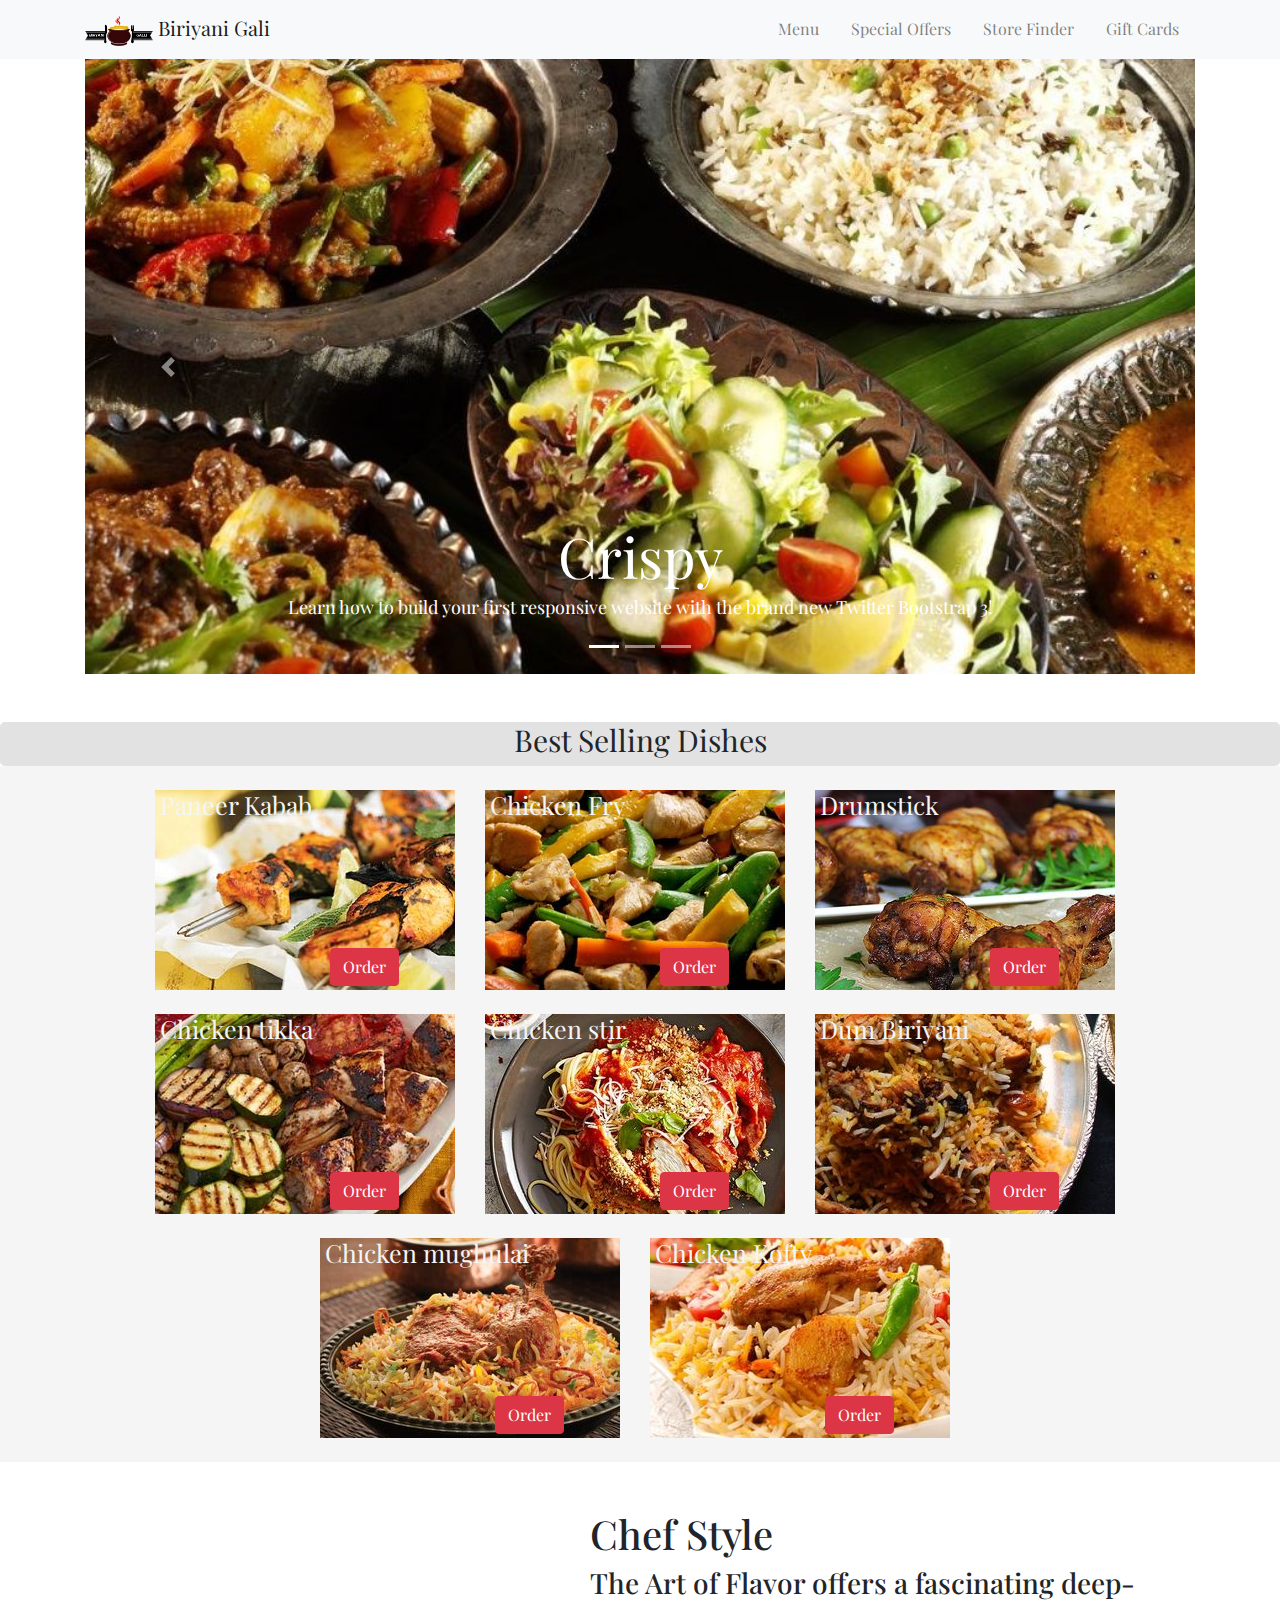
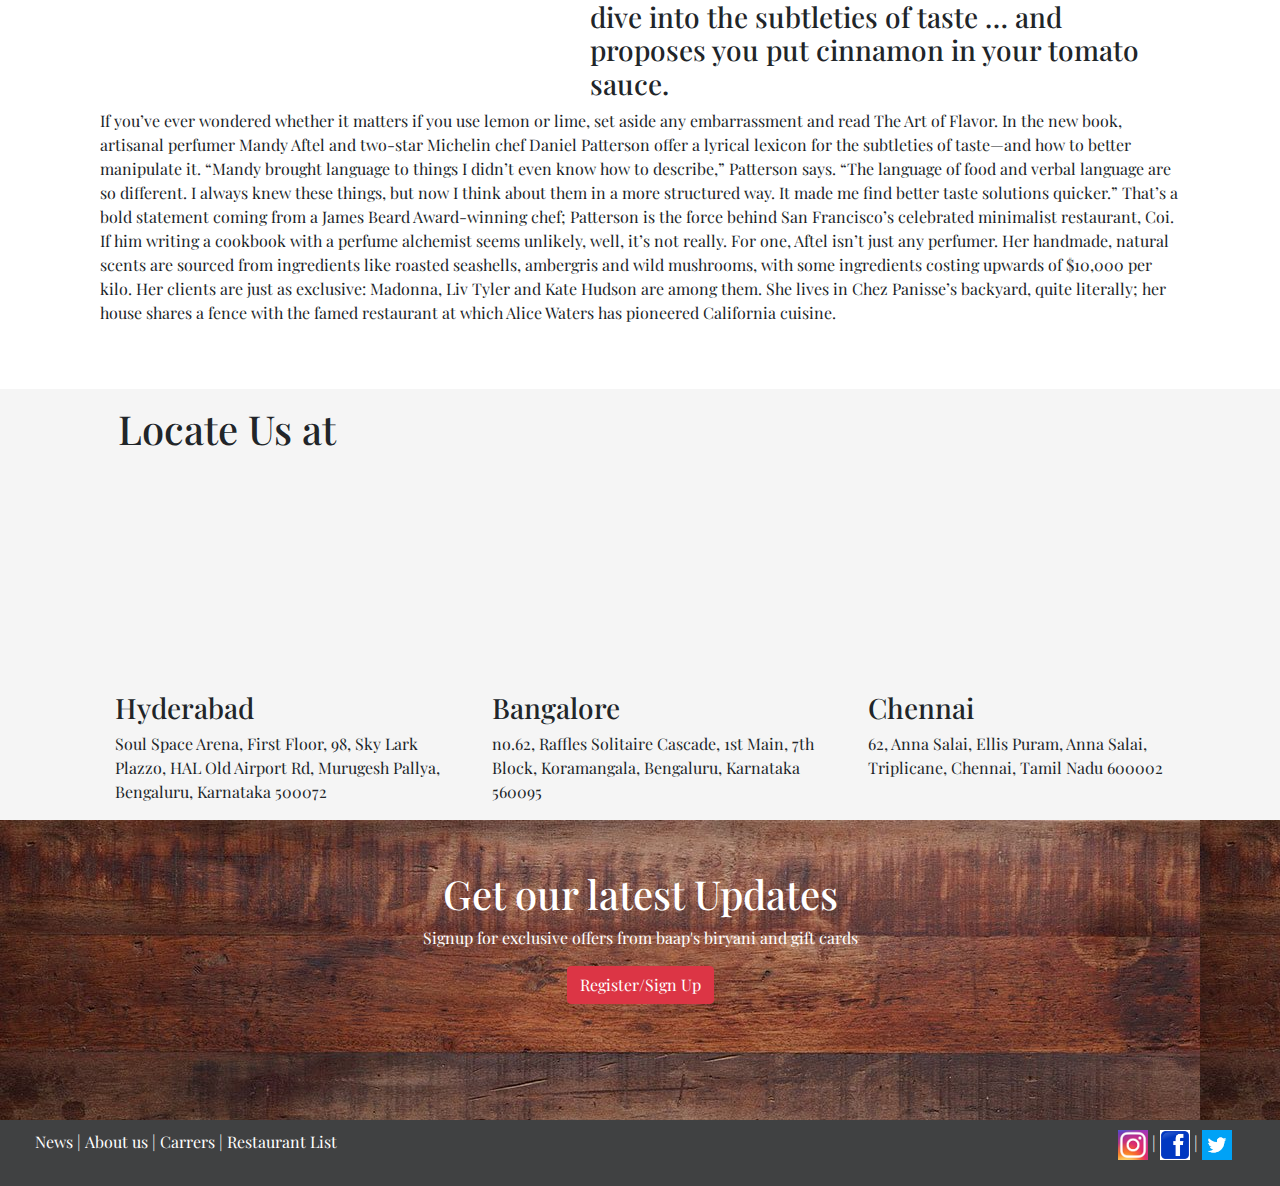
==== commit e3385828: "modified responsive images and font" ====
--- a/index.html
+++ b/index.html
@@ -11,10 +11,11 @@
   <script src="js/bootstrap.min.js"></script>
   <script src="https://cdnjs.cloudflare.com/ajax/libs/popper.js/1.14.3/umd/popper.min.js" integrity="sha384-ZMP7rVo3mIykV+2+9J3UJ46jBk0WLaUAdn689aCwoqbBJiSnjAK/l8WvCWPIPm49"
     crossorigin="anonymous"></script>
+    <link href="https://fonts.googleapis.com/css?family=Playfair+Display" rel="stylesheet">
   <title>Document</title>
 </head>
 
-<body>
+<body style="font-family: 'Playfair Display', serif">
   <nav class="navbar sticky-top bg-light navbar-expand-sm navbar-light ">
     <div class="container">
       <a href="/" class="navbar-brand">
@@ -226,10 +227,9 @@
     <div class="row" id="video-sec">
       <div class="col-12">
         <div id="video">
-          <video src="videos/BBQ with Franklin_ The Brisket.mp4" loop mute controls style="margin-top:10px;margin-right:20px;height:350px;float:left;position: relative;"
-          />
-        </div>
-        <div class="text-left">
+          <video src="videos/BBQ with Franklin_ The Brisket.mp4" loop mute/>
+        </div>
+        <div class="text-left" >
           <h1>Chef Style</h1>
           <h3>The Art of Flavor offers a fascinating deep-dive into the subtleties of taste … and proposes you put cinnamon in
             your tomato sauce.</h3>
@@ -277,7 +277,7 @@
   <div class="row" id="address">
     <div class="col-lg-4 col-md-4 col-sm-12">
       <h3>Hyderabad</h3>
-      <p>Address: Soul Space Arena, First Floor, 98, Sky Lark Plazzo, HAL Old Airport Rd, Murugesh Pallya, Bengaluru, Karnataka
+      <p>Soul Space Arena, First Floor, 98, Sky Lark Plazzo, HAL Old Airport Rd, Murugesh Pallya, Bengaluru, Karnataka
         500072
       </p>
     </div>
--- a/css/style.css
+++ b/css/style.css
@@ -17,6 +17,7 @@
     color: whitesmoke;
     margin-right:10px;
     min-width:200px;
+    background-position: center;
 }
 
 #slide1 p, #slide2 p, #slide3 p{
@@ -68,6 +69,7 @@
 }
 #signup{
     background-image: url(../images/Darkwoodbg.jpg);
+    
     min-height: 300px;
     padding: 50px 0;
     color: white;
@@ -119,18 +121,35 @@
         padding-left: 50px;
         background-color: whitesmoke;       
     }   
+    video{
+        width: 300px;
+        float: left;
+        padding-right:10px;
+        margin-top:12px;
+        margin-left:-10px;
+    }
 }    
-@media(max-width: 400){
+@media(max-width: 400px){
     video{
-        width: 280px;
-        margin-right:0px;
+        width: 100px;
+        float:left;
+        padding-right:10px;
+        margin-top:-25px;
+        margin-left:-10px;
+    }  
+    #bestdish1,#bestdish2,#bestdish3,#bestdish4,#bestdish5,#bestdish6,#bestdish7,#bestdish8{
+        margin:0px;
     }
 }
 @media(max-width: 470px)
 {
    video{
-       width: 320px;     
-       margin-right:0px;
+       width: 300px;
+       padding-right:10px;
+       margin: 0px auto;
+       float:none;
+       
+       margin-bottom:5px;
    }
    #maps{
        margin-left: -20px;
@@ -193,6 +212,14 @@
 }
 }
 @media(min-width: 1024px){
+    video{
+        width: 500px;
+        float:left;
+        margin: 0px auto;
+        padding-right:10px;
+        margin-top:13px;
+        margin-left:-10px;
+    }
     #cookingplate h2{
         font-size: 25px;
     }
